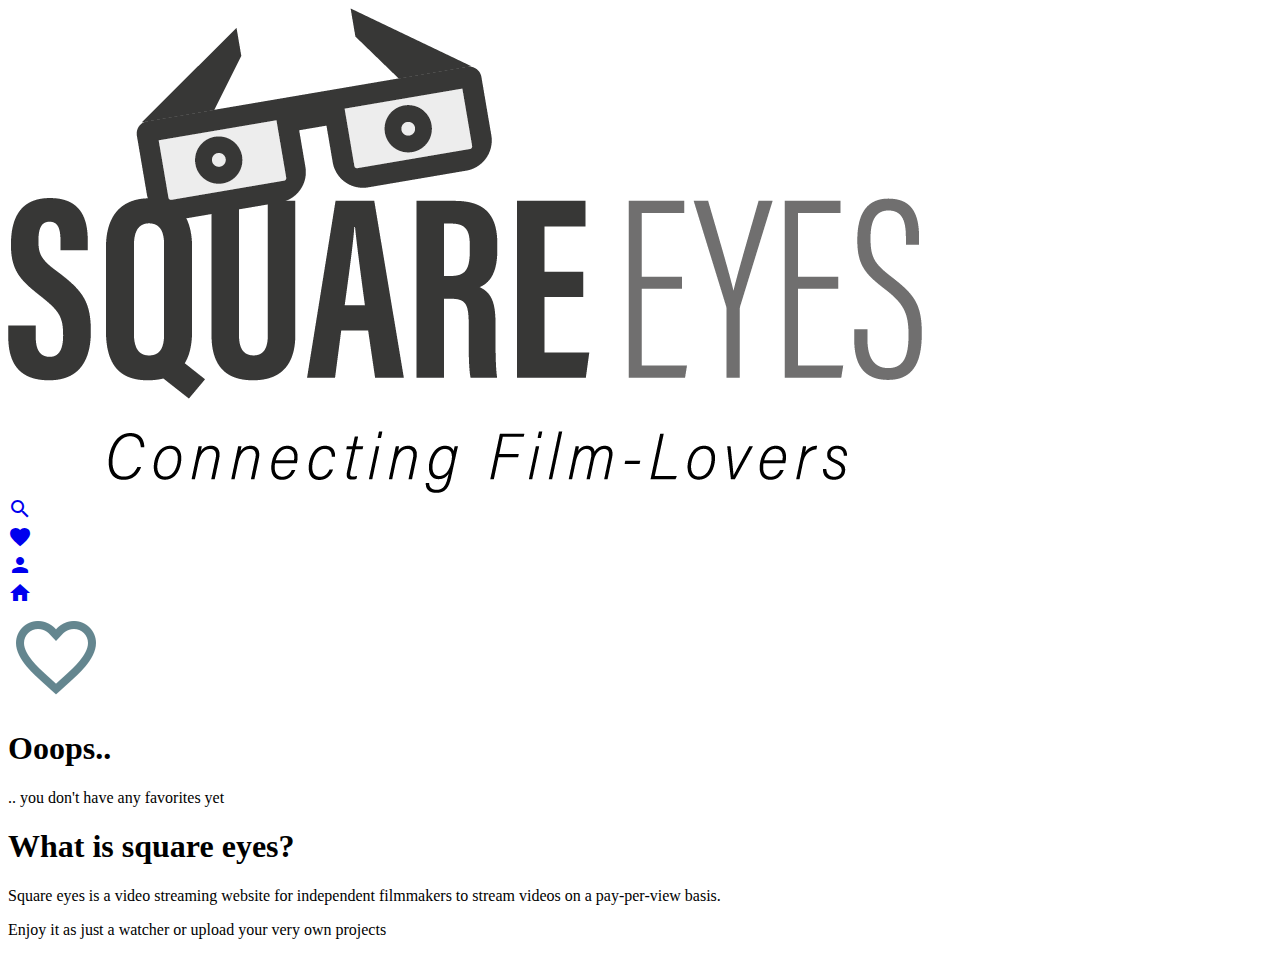
==== favorites.html @ bcf38b91 "Linking pages" ====
<!DOCTYPE html>
<html lang="en">
  <head>
    <meta charset="UTF-8" />
    <meta http-equiv="X-UA-Compatible" content="IE=edge" />
    <meta name="viewport" content="width=device-width, initial-scale=1.0" />
    <link rel="preconnect" href="https://fonts.googleapis.com" />
    <link rel="preconnect" href="https://fonts.gstatic.com" crossorigin />
    <link
      href="https://fonts.googleapis.com/css2?family=Montserrat:wght@600;800&display=swap"
      rel="stylesheet"
    />
    <link
      href="https://fonts.googleapis.com/icon?family=Material+Icons"
      rel="stylesheet"
    />
    <link rel="stylesheet" href="/css/style.css" />
    <title>Square Eyes | Favorites</title>
  </head>
  <body>
    <header class="header__small">
      <a href="index.html"
        ><img
          src="/logo/SquareEyes_Logo.png"
          class="logo logo__small"
          alt="Square eyes logo"
      /></a>
      <nav class="nav__bar">
        <div class="nav__link-container">
          <a href="/search.html" class="nav__link">
            <div>
              <span class="material-icons nav__icon">search</span>
            </div>
          </a>
          <a href="/favorites.html" class="nav__link active">
            <div>
              <span class="material-icons nav__icon">favorite</span>
            </div>
          </a>
          <a href="/profile.html" class="nav__link">
            <div>
              <span class="material-icons nav__icon">person</span>
            </div>
          </a>
          <a href="index.html" class="nav__link">
            <div>
              <span class="material-icons nav__icon">home</span>
            </div>
          </a>
        </div>
      </nav>
    </header>
    <main>
      <section class="favorites__section">
        <img
          src="/sm-icons/icons8-heart-96.png"
          alt="Heart icon - no favorites yet"
        />
        <h1>Ooops..</h1>
        <p>.. you don't have any favorites yet</p>
      </section>
    </main>
    <footer class="favorites__footer">
      <div class="footer__content">
        <h1>What is square eyes?</h1>
        <div class="footer__description">
          <p>
            Square eyes is a video streaming website for independent filmmakers
            to stream videos on a pay-per-view basis.
          </p>
          <p>Enjoy it as just a watcher or upload your very own projects</p>
        </div>
      </div>
    </footer>
  </body>
</html>
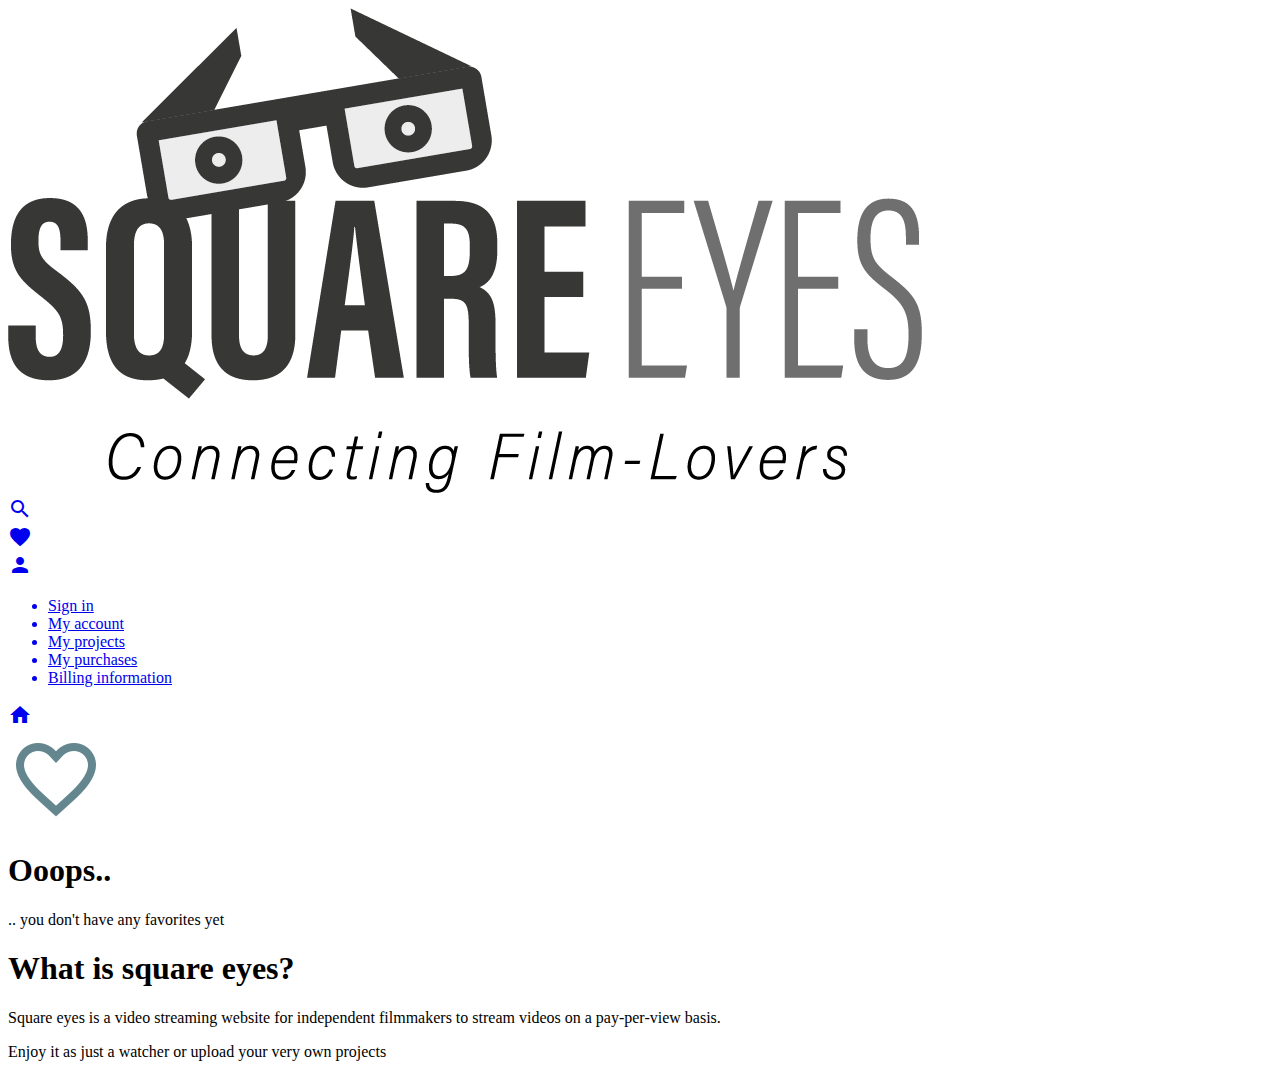
==== commit 7c1b9806: "Adding dropdown to all pages" ====
--- a/favorites.html
+++ b/favorites.html
@@ -37,9 +37,16 @@
               <span class="material-icons nav__icon">favorite</span>
             </div>
           </a>
-          <a href="/profile.html" class="nav__link">
+          <a href="/profile.html" class="nav__link dropdown">
             <div>
               <span class="material-icons nav__icon">person</span>
+              <ul class="list">
+                <li>Sign in</li>
+                <li>My account</li>
+                <li>My projects</li>
+                <li>My purchases</li>
+                <li>Billing information</li>
+              </ul>
             </div>
           </a>
           <a href="index.html" class="nav__link">
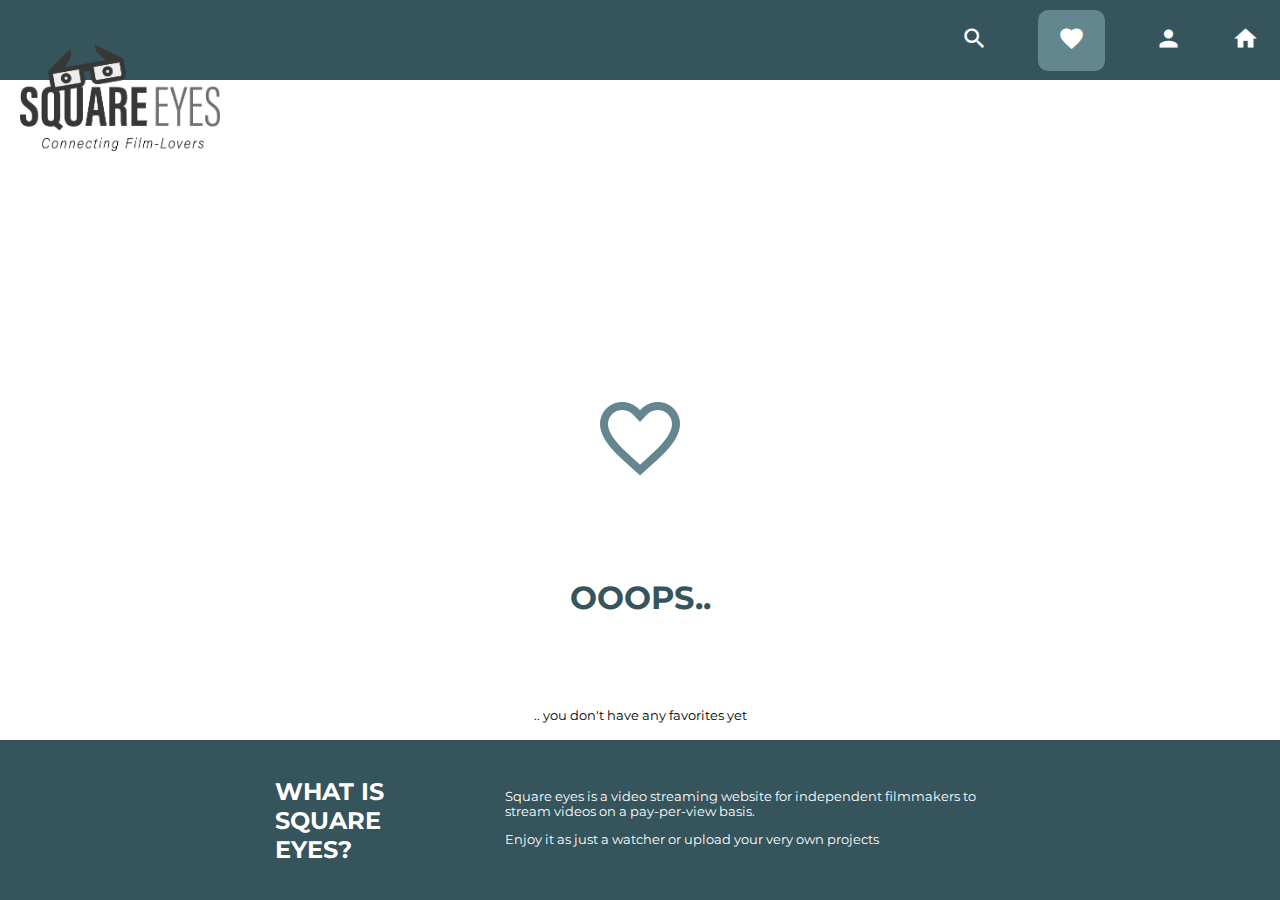
==== commit 62792878: "Header/nav fix" ====
--- a/favorites.html
+++ b/favorites.html
@@ -10,22 +10,35 @@
       href="https://fonts.googleapis.com/css2?family=Montserrat:wght@600;800&display=swap"
       rel="stylesheet"
     />
-    <link
-      href="https://fonts.googleapis.com/icon?family=Material+Icons"
-      rel="stylesheet"
-    />
+    <link href="https://fonts.googleapis.com/icon?family=Material+Icons" rel="stylesheet" />
     <link rel="stylesheet" href="/css/style.css" />
     <title>Square Eyes | Favorites</title>
+    <!-- Hotjar Tracking Code for https://square-eyes-chasju.netlify.app/ -->
+    <script>
+      (function (h, o, t, j, a, r) {
+        h.hj =
+          h.hj ||
+          function () {
+            (h.hj.q = h.hj.q || []).push(arguments);
+          };
+        h._hjSettings = { hjid: 2861883, hjsv: 6 };
+        a = o.getElementsByTagName("head")[0];
+        r = o.createElement("script");
+        r.async = 1;
+        r.src = t + h._hjSettings.hjid + j + h._hjSettings.hjsv;
+        a.appendChild(r);
+      })(window, document, "https://static.hotjar.com/c/hotjar-", ".js?sv=");
+    </script>
   </head>
   <body>
     <header class="header__small">
       <a href="index.html"
-        ><img
-          src="/logo/SquareEyes_Logo.png"
-          class="logo logo__small"
-          alt="Square eyes logo"
+        ><img src="/logo/SquareEyes_Logo.png" class="logo__mobile" alt="Square eyes logo"
       /></a>
       <nav class="nav__bar">
+        <a href="index.html"
+          ><img src="/logo/SquareEyes_Logo.png" class="logo" alt="Square eyes logo"
+        /></a>
         <div class="nav__link-container">
           <a href="/search.html" class="nav__link">
             <div>
@@ -59,10 +72,7 @@
     </header>
     <main>
       <section class="favorites__section">
-        <img
-          src="/sm-icons/icons8-heart-96.png"
-          alt="Heart icon - no favorites yet"
-        />
+        <img src="/sm-icons/icons8-heart-96.png" alt="Heart icon - no favorites yet" />
         <h1>Ooops..</h1>
         <p>.. you don't have any favorites yet</p>
       </section>
@@ -72,8 +82,8 @@
         <h1>What is square eyes?</h1>
         <div class="footer__description">
           <p>
-            Square eyes is a video streaming website for independent filmmakers
-            to stream videos on a pay-per-view basis.
+            Square eyes is a video streaming website for independent filmmakers to stream videos on
+            a pay-per-view basis.
           </p>
           <p>Enjoy it as just a watcher or upload your very own projects</p>
         </div>
--- a/css/style.css
+++ b/css/style.css
@@ -0,0 +1,1339 @@
+/*Skeleton*/
+
+body,
+html {
+  min-height: 100vh;
+  width: 100%;
+  margin: 0 0 100px 0;
+}
+
+main {
+  font-family: "montserrat", Verdana, Geneva, Tahoma, sans-serif;
+  width: 85%;
+  max-width: 500px;
+  margin: auto;
+  margin-bottom: 100px;
+}
+
+a {
+  text-decoration: none;
+}
+
+/*Header*/
+
+header {
+  width: 100%;
+  text-align: center;
+  padding: 70px 0px;
+}
+
+.nav__bar a {
+  color: #fff;
+  margin: auto;
+}
+
+.upload__button,
+.login__desktop,
+.login__container,
+.login__input-container {
+  display: none;
+}
+
+.upload__wide {
+  display: block;
+  background-color: #e39d18;
+  color: #36545c;
+  letter-spacing: 2px;
+  text-align: center;
+  width: 50%;
+  margin: 0 auto 70px auto;
+  padding: 12px 30px;
+  border-radius: 10px;
+  text-transform: uppercase;
+  font-family: "montserrat", Verdana, Geneva, Tahoma, sans-serif;
+  position: relative;
+  z-index: 1;
+}
+
+.nav__bar {
+  background-color: #36545c;
+  position: fixed;
+  bottom: 0;
+  width: 100%;
+  height: 80px;
+  border-radius: 10px 10px 0 0;
+  display: flex;
+  justify-content: space-around;
+  z-index: 1;
+}
+
+.nav__link-container {
+  display: flex;
+  width: 100%;
+  justify-content: space-around;
+}
+
+.nav__icon {
+  font-size: 2em;
+}
+
+.dropdown {
+  position: relative;
+}
+
+.list {
+  position: absolute;
+  height: 300px;
+  width: 200px;
+  background: #36545c;
+  right: -3px;
+  top: 50px;
+  border-radius: 10px;
+  font-family: "montserrat", Verdana, Geneva, Tahoma, sans-serif;
+  text-align: right;
+  padding-right: 20px;
+  padding-top: 30px;
+  line-height: 3em;
+  list-style-type: none;
+  display: none;
+}
+
+.active {
+  background-color: #64868f;
+  padding: 15px 20px;
+  border-radius: 10px;
+}
+
+.logo {
+  display: none;
+}
+
+.logo__mobile {
+  width: 250px;
+}
+
+.header__small {
+  padding: 50px 0 80px 0;
+}
+
+.profile__main {
+  width: 90%;
+}
+
+/*/Header*/
+
+/*Headlines*/
+
+h1,
+h2 {
+  text-transform: uppercase;
+  color: #36545c;
+}
+
+h2 {
+  font-weight: 600;
+}
+
+.profile__main h1 {
+  font-size: 1.5em;
+  margin-left: 25px;
+}
+
+/*/headlines*/
+
+/*Featured*/
+
+.featured__container {
+  max-width: 500px;
+  display: flex;
+  flex-wrap: wrap;
+  justify-content: space-between;
+}
+
+.featured__section:nth-child(3) {
+  display: none;
+}
+
+.featured {
+  margin-right: 10px;
+  margin-bottom: 20px;
+  position: relative;
+}
+
+.featured__section {
+  width: 45%;
+}
+
+.featured__img {
+  width: 100%;
+  border-radius: 10px;
+  filter: drop-shadow(3px 3px 10px #36545c);
+}
+
+.profile__img {
+  object-fit: cover;
+  width: 30px;
+  height: 30px;
+  border-radius: 50%;
+}
+
+.overlay {
+  background-color: rgb(0, 0, 0, 0.4);
+  height: 50px;
+  width: 100%;
+  border-radius: 10px;
+  position: absolute;
+  bottom: 5px;
+}
+
+.overlay p {
+  font-size: 0.7em;
+  color: #fff;
+  padding-left: 10px;
+}
+
+/*/featured*/
+
+/*profile.html*/
+
+.profile__main .featured {
+  width: 90%;
+  margin: auto;
+  position: relative;
+}
+
+.profile__main .overlay {
+  position: absolute;
+  top: auto;
+  bottom: 2;
+}
+
+.profile__main .featured__img,
+.profile__main .overlay {
+  width: 100%;
+}
+
+.stats {
+  text-decoration: underline;
+  font-size: 0.7em;
+  width: 90%;
+  margin: auto;
+  display: flex;
+  gap: 15px;
+  justify-content: flex-end;
+}
+
+.profilehtml__img {
+  width: 80px;
+  height: 80px;
+  margin-left: 40px;
+  margin-top: 30px;
+}
+
+.profilehtml__info {
+  margin-top: 30px;
+  text-align: center;
+}
+
+.profilehtml__content {
+  line-height: 8px;
+  display: flex;
+  flex-wrap: wrap;
+  gap: 30px;
+  align-items: center;
+}
+
+.name {
+  color: #e39d18;
+  text-transform: uppercase;
+}
+
+.age {
+  font-size: 0.8em;
+  color: #424242;
+}
+
+.logout {
+  font-size: 1em;
+  text-transform: uppercase;
+}
+
+.profilehtml__logout {
+  text-align: center;
+}
+
+.profilehtml__bio {
+  font-size: 0.8em;
+  width: 270px;
+  line-height: 1.5em;
+  margin: 20px auto 110px auto;
+}
+
+/*signin__.html*/
+
+.signin__main h1 {
+  width: 170px;
+  margin: auto;
+  font-size: 1.5em;
+  line-height: 1.7;
+  text-align: center;
+  margin-bottom: 35px;
+}
+
+.signin__watcher {
+  display: block;
+}
+.login__sm-container {
+  background-color: #e39d18;
+  color: #fff;
+  border-radius: 10px;
+  display: flex;
+  align-items: center;
+  flex-direction: column;
+  height: 100px;
+  width: 85%;
+  margin: auto;
+}
+
+.login__creator-green {
+  background-color: #36545c;
+}
+
+.headline__yellow {
+  color: #e39d18;
+}
+
+.sm__icon-container {
+  display: flex;
+  gap: 5px;
+}
+
+.sm__icon {
+  width: 40px;
+}
+
+.or {
+  width: 50px;
+  text-transform: uppercase;
+  text-align: center;
+  margin: 30px auto;
+}
+
+.signin__mobile {
+  margin: auto;
+  width: 80%;
+  max-width: 550px;
+  text-align: center;
+}
+
+input[type="text"] {
+  border: none;
+  border-bottom: 1px solid #424242;
+  text-transform: uppercase;
+  line-height: 2em;
+  margin: 30px 0;
+  width: 250px;
+}
+
+.loginhtml__button-container {
+  width: 80%;
+  text-align: center;
+  margin: 20px auto;
+}
+
+.login__watch-button {
+  text-transform: uppercase;
+  padding: 10px 45px;
+  border-radius: 10px;
+}
+
+/*/signin__.html*/
+
+/*/profile.html*/
+
+/*overlay.html*/
+
+.overlayhtml__section {
+  margin: auto;
+  width: 90%;
+  height: 1px;
+}
+
+.overlayhtml {
+  position: fixed;
+  top: 0;
+  left: 0;
+  height: 100%;
+  width: 100%;
+  background: rgba(0, 0, 0, 0.3);
+  display: none;
+}
+
+#overlayhtml__buy {
+  background-color: #fff;
+  width: 100%;
+  height: 600px;
+  position: relative;
+  top: -600px;
+  margin: auto;
+  text-align: center;
+  border-radius: 10px;
+  z-index: 10;
+  display: none;
+}
+
+#overlayhtml__buy:target,
+#overlayhtml__buy:target + .overlayhtml {
+  display: block;
+  opacity: 2;
+}
+
+.close {
+  display: block;
+  position: absolute;
+  top: 5px;
+  right: 15px;
+}
+
+.overlayhtml__flex h1 {
+  padding-top: 20px;
+}
+
+.overlayhtml__img {
+  width: 80px;
+  border-radius: 10px;
+}
+
+.overlayhtml__p {
+  font-size: 0.7em;
+}
+
+.overlayhtml__vipps {
+  line-height: 0.3em;
+  text-transform: uppercase;
+  font-size: 0.7em;
+  padding: 12px 0;
+}
+
+.vipps {
+  width: 120px;
+  border-radius: 10px;
+}
+
+.overlayhtml__input {
+  max-width: 300px;
+  margin: auto;
+}
+
+.overlayhtml__input input {
+  line-height: unset;
+  margin: 12px;
+  width: 200px;
+  padding-top: 5px;
+}
+
+.overlayhtml__button {
+  margin-top: 20px;
+}
+
+.overlayhtml__button a {
+  background-color: #36545c;
+  color: #e39d18;
+  padding: 10px 25px;
+  border-radius: 10px;
+  font-size: 1em;
+  text-transform: uppercase;
+  text-align: center;
+  width: 150px;
+}
+
+/*/overlay.html*/
+
+/*Favorites.html*/
+
+.favorites__section {
+  margin: 20px auto;
+  text-align: center;
+  line-height: 6em;
+}
+
+.favorites__section p {
+  font-size: 0.8em;
+}
+
+/*/Favorites.html*/
+
+/*login.html*/
+
+.nav__bar-login {
+  display: none;
+}
+
+.main__login {
+  text-align: center;
+}
+
+.main__login h1 {
+  margin-bottom: 60px;
+}
+
+.login__watch a,
+.login__creator a {
+  text-transform: uppercase;
+  border-radius: 10px;
+  padding: 10px 25px;
+  font-size: 1.3em;
+}
+
+.login__creator a {
+  padding: 10px 45px;
+}
+
+.login__watch p,
+.login__creator p {
+  margin: 30px 0;
+  font-size: 0.9em;
+}
+
+.login__watch-button {
+  background-color: #36545c;
+  color: #e39d18;
+}
+
+.login__creator-button {
+  background-color: #e39d18;
+  color: #36545c;
+}
+
+/*/login.html*/
+
+/*filmpage.html*/
+
+.filmpage__img {
+  width: 100%;
+  height: 300px;
+  max-width: 450px;
+}
+
+.filmpage__profile-img {
+  width: 100px;
+  height: 100px;
+  margin-top: 20px;
+}
+
+.projects__flex {
+  display: flex;
+  flex-wrap: wrap;
+  justify-content: space-between;
+  max-width: 400px;
+  margin: auto;
+}
+
+.filmpage__projects {
+  max-width: 400px;
+  margin: auto auto 170px auto;
+}
+
+.filmpage__project-img {
+  height: 150px;
+}
+
+.filmpage__overlay {
+  width: 100%;
+  max-width: 450px;
+}
+
+.filmpage__profile {
+  margin: 20px auto;
+  text-align: center;
+  max-width: 400px;
+}
+
+.filmpage__profile .bio {
+  text-align: left;
+  font-size: 0.8em;
+  width: 80%;
+  margin: auto;
+  padding: 20px 0;
+}
+
+.projects__img {
+  position: relative;
+  width: 180px;
+}
+
+/*/filmpage.html*/
+
+/*search.html*/
+
+.search__container {
+  width: 80%;
+  max-width: 500px;
+  margin: auto;
+}
+
+#search {
+  width: 100%;
+  border: 1px solid #fff;
+  border-radius: 10px;
+  filter: drop-shadow(3px 3px 10px #7e7e7e);
+  padding: 6px 0;
+  text-align: center;
+  background-image: url(/sm-icons/icons8-search-60.png);
+  background-repeat: no-repeat;
+  background-size: 30px;
+  background-position: 95%;
+}
+
+.search__categories {
+  display: block;
+  max-width: 900px;
+}
+
+.categories__section-container {
+  display: flex;
+  justify-content: space-between;
+  flex-wrap: wrap;
+  gap: 5px;
+}
+
+.categories__section {
+  width: 150px;
+}
+
+.categories__img {
+  object-fit: cover;
+  width: 150px;
+  height: 200px;
+  border-radius: 10px;
+  filter: drop-shadow(3px 3px 10px #36545c);
+}
+
+.categories__name {
+  color: #424242;
+}
+
+/*/search.html*/
+
+/*cta*/
+
+.featured__cta {
+  display: flex;
+  align-items: center;
+}
+
+.cta__content {
+  display: flex;
+  flex-direction: column;
+}
+
+.cta__name-info {
+  display: none;
+}
+
+.cta__buy,
+.cta__ppv {
+  color: #36545c;
+  border: 1px solid #000;
+  border-radius: 15px;
+  padding: 5px 15px;
+  margin-left: 5px;
+  margin-top: 5px;
+  font-size: 0.7em;
+  display: flex;
+  flex-direction: column;
+}
+
+.cta__buy {
+  width: 80px;
+}
+
+.cta__buy:hover {
+  background-color: orange;
+}
+
+.cta__ppv:hover {
+  background-color: #36545c;
+  color: white;
+}
+
+.filmpage__cta {
+  flex-direction: row;
+}
+
+/*/cta*/
+
+/*categories*/
+
+.categories__container {
+  display: none;
+}
+
+/*/categories*/
+
+/*creators*/
+
+.creators__content {
+  display: flex;
+  justify-content: space-between;
+  flex-wrap: wrap;
+  gap: 5px;
+}
+
+.profile__big {
+  width: 70px;
+  height: 70px;
+}
+
+/*/creators*/
+
+/*footer*/
+
+.footer__content {
+  display: none;
+}
+
+/*Media Queries*/
+
+@media (max-width: 410px) {
+  .featured__container {
+    display: block;
+  }
+
+  .featured__section {
+    width: 250px;
+    margin: auto;
+    padding-bottom: 20px;
+  }
+
+  /*images*/
+
+  .featured__img {
+    width: 250px;
+  }
+
+  .filmpage__img {
+    width: 100%;
+    height: 250px;
+  }
+
+  .overlay {
+    width: 250px;
+    top: 200px;
+  }
+
+  .filmpage__overlay {
+    width: 100%;
+  }
+
+  .overlay p {
+    font-size: 0.8em;
+  }
+
+  .filmpage__project-img {
+    height: 150px;
+  }
+
+  .filmpage__project-overlay {
+    top: unset;
+  }
+
+  /*/images*/
+
+  /*overlay.html*/
+
+  #overlayhtml__buy {
+    top: -1130px;
+  }
+
+  /*overlay.html*/
+}
+
+@media (min-width: 670px) {
+  main {
+    max-width: 90%;
+  }
+  .featured__container {
+    max-width: 90%;
+    margin: auto;
+    padding-bottom: 100px;
+  }
+
+  .featured__section {
+    width: 170px;
+    padding-bottom: 20px;
+  }
+
+  .featured__section:nth-child(3) {
+    display: block;
+  }
+
+  .creators__content {
+    max-width: 90%;
+    margin: auto;
+  }
+
+  .profile__big {
+    width: 100px;
+    height: 100px;
+  }
+
+  /*login.html*/
+
+  .login__mobile,
+  .main__login h1 {
+    display: none;
+  }
+
+  .login__sm-container {
+    background-color: #36545c;
+    color: #fff;
+    font-size: 0.9em;
+    width: 350px;
+    height: 90px;
+    border-radius: 10px;
+    margin: auto auto 50px auto;
+    display: flex;
+    align-items: center;
+    flex-direction: column;
+  }
+
+  .sm__icon-container {
+    width: 80px;
+    display: flex;
+    justify-content: space-between;
+  }
+
+  .sm__icon {
+    width: 35px;
+  }
+
+  .login__choice-container {
+    display: flex;
+    justify-content: center;
+    gap: 20px;
+    margin: auto;
+  }
+
+  input[type="checkbox"]:checked + label {
+    background-color: #e39d18;
+    border: 1px solid #e39d18;
+  }
+
+  .creator__checkbox,
+  .watcher__checkbox {
+    border: 1px solid #000;
+    border-radius: 20px;
+    padding: 5px 25px;
+    width: 100px;
+    margin: auto;
+    text-transform: uppercase;
+  }
+
+  #checkbox__creator,
+  #checkbox__watcher {
+    display: none;
+  }
+
+  .login__desktop,
+  .login__container {
+    display: block;
+  }
+
+  .login__input-container {
+    display: flex;
+    padding-top: 100px;
+    line-height: 3em;
+    max-width: 700px;
+    margin: auto;
+  }
+
+  input[type="text"] {
+    border: none;
+    border-bottom: 1px solid #424242;
+    text-transform: uppercase;
+    line-height: 2em;
+    margin: 30px 0;
+    width: 270px;
+  }
+
+  .agree__container {
+    text-align: left;
+    margin-left: 25px;
+  }
+
+  .agree__label {
+    font-size: 0.9em;
+  }
+
+  .login__upload-button {
+    display: block;
+    background-color: #e39d18;
+    color: #36545c;
+    border-radius: 10px;
+    text-transform: uppercase;
+    text-align: center;
+    width: 150px;
+  }
+
+  /*filmpage.html*/
+
+  .featured__filmpage-container {
+    display: flex;
+    flex-wrap: wrap;
+    justify-content: center;
+    margin-bottom: 60px;
+  }
+
+  .featured__filmpage-wrapper {
+    width: 600px;
+  }
+
+  .featured__filmpage {
+    max-width: 600px;
+    width: 90%;
+    margin: auto;
+  }
+
+  .filmpage__img {
+    max-width: 670px;
+    height: 350px;
+    margin: auto;
+  }
+
+  .filmpage__cta {
+    max-width: 600px;
+    width: 90%;
+    margin: auto;
+  }
+
+  .filmpage__overlay {
+    max-width: 900px;
+    width: 100%;
+  }
+
+  .filmpage__overlay p {
+    margin-left: 20px;
+  }
+
+  .filmpage__projects {
+    max-width: 700px;
+    width: 100%;
+  }
+
+  .projects__flex {
+    max-width: 640px;
+  }
+
+  .projects__img {
+    width: 250px;
+  }
+  .filmpage__project-img {
+    height: 250px;
+  }
+
+  /*/filmpage.html*/
+
+  /*overlay.html*/
+
+  #overlayhtml__buy {
+    height: 600px;
+  }
+
+  .overlayhtml__input input {
+    line-height: unset;
+    margin: 15px auto;
+  }
+
+  /*overlay.html*/
+}
+
+@media (min-width: 880px) {
+  /* HIDE */
+
+  .logo__mobile {
+    display: none;
+  }
+
+  /*/ HIDE */
+
+  body,
+  html {
+    margin: 0;
+  }
+
+  main {
+    max-width: 1000px;
+    margin-top: 180px;
+  }
+
+  header {
+    position: relative;
+    height: 80px;
+    padding: 0;
+  }
+
+  .logo {
+    display: block;
+    width: 200px;
+    margin-left: 20px;
+    padding-top: 45px;
+    z-index: 2;
+  }
+
+  .login__header {
+    width: 100%;
+    height: 80px;
+    position: fixed;
+    top: 0;
+    background-color: #36545c;
+    border-radius: 0 0 10px 10px;
+  }
+
+  .nav__bar {
+    top: 0;
+    border-radius: 0;
+    justify-content: space-between;
+  }
+
+  .nav__bar a {
+    margin: unset;
+  }
+
+  .nav__link-container {
+    width: 300px;
+    display: flex;
+    justify-content: center;
+    gap: 50px;
+    align-items: center;
+    margin-right: 20px;
+  }
+
+  .nav__icon {
+    font-size: 1.7em;
+  }
+
+  .dropdown:hover .list {
+    display: block;
+  }
+
+  .upload__button {
+    display: inline-block;
+    background-color: #e39d18;
+    color: #36545c;
+    padding: 12px 30px;
+    margin: auto;
+    border-radius: 10px;
+    text-transform: uppercase;
+    font-family: "montserrat", Verdana, Geneva, Tahoma, sans-serif;
+    position: fixed;
+    top: 70px;
+    right: 300px;
+    z-index: 1;
+  }
+
+  .login__input .upload__button {
+    padding: 1px 35px;
+  }
+
+  .agree__container {
+    text-align: left;
+    margin-left: 36px;
+  }
+
+  .agree__label {
+    font-size: 0.9em;
+  }
+
+  .login__upload-button {
+    position: unset;
+  }
+
+  .upload__wide {
+    margin-bottom: 100px;
+    position: relative;
+    max-width: 700px;
+    right: unset;
+    top: unset;
+    display: block;
+  }
+
+  .profile__main {
+    max-width: 900px;
+    margin-top: 80px;
+  }
+
+  .profilehtml__flex-container {
+    display: flex;
+    justify-content: space-between;
+  }
+
+  .profile__main .featured {
+    width: 400px;
+    margin: 0;
+  }
+
+  .stats {
+    margin: 0;
+    width: 380px;
+  }
+
+  .profilehtml__info .name,
+  .profilehtml__info .age {
+    left: 0;
+    top: 0;
+    width: 170px;
+  }
+
+  .profilehtml__content {
+    width: 350px;
+    top: 0;
+  }
+
+  .profilehtml__img {
+    margin-left: 20px;
+  }
+
+  .profilehtml__bio {
+    margin: 30px auto;
+  }
+
+  .featured__container {
+    max-width: 350px;
+    margin: 0;
+  }
+
+  .featured__section:nth-child(1) {
+    width: 350px;
+  }
+
+  .featured__img {
+    height: 250px;
+  }
+
+  .featured__section:nth-child(2),
+  .featured__section:nth-child(3) {
+    display: none;
+  }
+
+  .profile__small {
+    width: 80px;
+    height: 80px;
+  }
+
+  .featured__cta {
+    position: relative;
+    padding-top: 30px;
+  }
+
+  .cta__name-info {
+    display: block;
+  }
+
+  .cta__content {
+    flex-direction: inherit;
+    position: relative;
+    top: -60px;
+  }
+
+  .name,
+  .age {
+    position: relative;
+    width: 110px;
+    left: 90px;
+    top: -85px;
+  }
+
+  .profilehtml__logout {
+    padding-top: 50px;
+  }
+
+  .logout {
+    position: unset;
+  }
+
+  .description {
+    font-size: 0.7em;
+    line-height: 17px;
+    width: 260px;
+    color: #424242;
+    position: relative;
+    left: 90px;
+    top: -80px;
+  }
+
+  .main__desktop-container {
+    display: flex;
+    justify-content: space-between;
+  }
+
+  .categories__container {
+    display: block;
+    width: 350px;
+    position: relative;
+    top: -70px;
+  }
+
+  .categories__section {
+    width: 160px;
+  }
+
+  .categories__section-container {
+    display: flex;
+    justify-content: space-between;
+    flex-wrap: wrap;
+  }
+
+  .categories__img {
+    object-fit: cover;
+    width: 160px;
+    height: 200px;
+    border-radius: 10px;
+    filter: drop-shadow(3px 3px 10px #36545c);
+  }
+
+  .categories__name {
+    font-size: 0.9em;
+    color: #424242;
+  }
+
+  /*filmpage.html*/
+
+  .featured__filmpage {
+    width: 550px;
+    height: 350px;
+    margin: 0;
+  }
+
+  .filmpage__img {
+    height: 350px;
+  }
+
+  .filmpage__cta {
+    top: unset;
+    margin: 0;
+    margin-top: 10px;
+  }
+
+  .filmpage__overlay {
+    bottom: 0;
+  }
+
+  .filmpage__name,
+  .filmpage__age {
+    top: unset;
+    left: unset;
+    margin: auto;
+    line-height: 2em;
+  }
+
+  .filmpage__name {
+    font-size: 1.2em;
+  }
+
+  .projects__img {
+    width: 290px;
+  }
+
+  .filmpage__project-img {
+    height: 250px;
+  }
+
+  /*/filmpage.html*/
+
+  footer {
+    width: 100%;
+    background-color: #36545c;
+    height: 160px;
+    margin-top: 100px;
+    position: absolute;
+    display: flex;
+  }
+
+  .favorites__footer {
+    bottom: 0;
+  }
+
+  .profilehtml__footer {
+    position: absolute;
+    bottom: 0;
+  }
+
+  .footer__content {
+    margin-top: 10px;
+  }
+
+  .footer__content,
+  .footer__content h1 {
+    display: flex;
+    width: 800px;
+    color: #fff;
+    justify-content: space-around;
+    font-family: "montserrat", Verdana, Geneva, Tahoma, sans-serif;
+    margin: auto;
+  }
+
+  .footer__content h1 {
+    width: 160px;
+    margin: auto 0;
+    font-size: 1.5em;
+  }
+
+  .footer__description {
+    font-size: 0.8em;
+    width: 500px;
+  }
+
+  /*overlay.html*/
+
+  #overlayhtml__buy {
+    top: -1000px;
+  }
+
+  /*/overlay.html*/
+}
+
+@media (min-width: 1000px) {
+  .featured__section:nth-child(1) {
+    width: 450px;
+  }
+
+  .featured__container {
+    max-width: 800px;
+  }
+
+  .featured__img {
+    height: 300px;
+  }
+
+  .filmpage__img {
+    height: 350px;
+  }
+
+  .categories__container {
+    width: 380px;
+  }
+
+  .categories__section {
+    margin-bottom: 30px;
+  }
+
+  .description {
+    top: -153px;
+    left: 210px;
+    width: 240px;
+  }
+
+  .creators h2 {
+    margin-bottom: 60px;
+  }
+
+  .profile__big {
+    width: 140px;
+    height: 140px;
+  }
+
+  .filmpage__project-img {
+    height: 250px;
+  }
+}
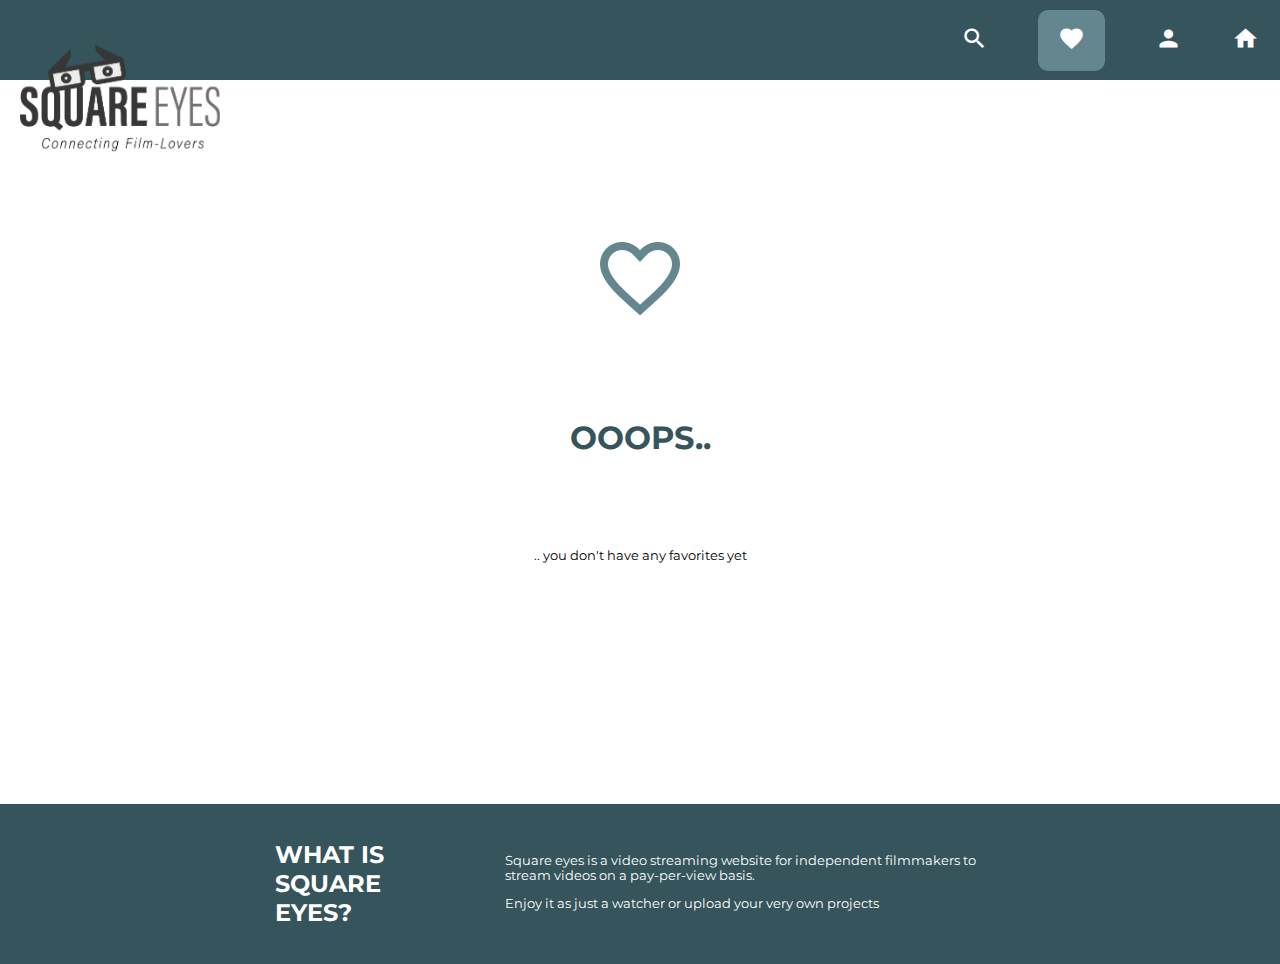
==== commit a8b77652: "More cleaning" ====
--- a/favorites.html
+++ b/favorites.html
@@ -70,7 +70,7 @@
         </div>
       </nav>
     </header>
-    <main>
+    <main class="main__favorites">
       <section class="favorites__section">
         <img src="/sm-icons/icons8-heart-96.png" alt="Heart icon - no favorites yet" />
         <h1>Ooops..</h1>
--- a/css/style.css
+++ b/css/style.css
@@ -4,13 +4,15 @@
 html {
   min-height: 100vh;
   width: 100%;
-  margin: 0 0 100px 0;
+  margin: 0;
+  padding: 0;
+  box-sizing: border-box;
 }
 
 main {
   font-family: "montserrat", Verdana, Geneva, Tahoma, sans-serif;
   width: 85%;
-  max-width: 500px;
+  max-width: 400px;
   margin: auto;
   margin-bottom: 100px;
 }
@@ -112,10 +114,6 @@
   width: 250px;
 }
 
-.header__small {
-  padding: 50px 0 80px 0;
-}
-
 .profile__main {
   width: 90%;
 }
@@ -155,9 +153,8 @@
 }
 
 .featured {
-  margin-right: 10px;
-  margin-bottom: 20px;
   position: relative;
+  margin-bottom: 10px;
 }
 
 .featured__section {
@@ -165,9 +162,18 @@
 }
 
 .featured__img {
+  background-image: url(/images/resized/hollywood.jpg);
   width: 100%;
+  height: 160px;
+  background-size: 100%;
+  background-position: center;
+  background-repeat: no-repeat;
   border-radius: 10px;
-  filter: drop-shadow(3px 3px 10px #36545c);
+}
+
+.featured__img-profile,
+.featured__img-filmpage {
+  height: 250px;
 }
 
 .profile__img {
@@ -183,7 +189,7 @@
   width: 100%;
   border-radius: 10px;
   position: absolute;
-  bottom: 5px;
+  bottom: 0;
 }
 
 .overlay p {
@@ -204,11 +210,8 @@
 
 .profile__main .overlay {
   position: absolute;
-  top: auto;
-  bottom: 2;
-}
-
-.profile__main .featured__img,
+}
+
 .profile__main .overlay {
   width: 100%;
 }
@@ -226,7 +229,6 @@
 .profilehtml__img {
   width: 80px;
   height: 80px;
-  margin-left: 40px;
   margin-top: 30px;
 }
 
@@ -241,6 +243,8 @@
   flex-wrap: wrap;
   gap: 30px;
   align-items: center;
+  justify-content: center;
+}argin-left: unset;
 }
 
 .name {
@@ -509,12 +513,6 @@
 
 /*filmpage.html*/
 
-.filmpage__img {
-  width: 100%;
-  height: 300px;
-  max-width: 450px;
-}
-
 .filmpage__profile-img {
   width: 100px;
   height: 100px;
@@ -532,10 +530,6 @@
 .filmpage__projects {
   max-width: 400px;
   margin: auto auto 170px auto;
-}
-
-.filmpage__project-img {
-  height: 150px;
 }
 
 .filmpage__overlay {
@@ -680,6 +674,18 @@
   gap: 5px;
 }
 
+.creators__content a {
+  display: flex;
+  justify-content: center;
+  align-items: center;
+  flex-direction: column;
+}
+
+.creators__content p {
+  width: 120px;
+  text-align: center;
+}
+
 .profile__big {
   width: 70px;
   height: 70px;
@@ -696,6 +702,17 @@
 /*Media Queries*/
 
 @media (max-width: 410px) {
+  main {
+    max-width: 270px;
+  }
+
+  main h1 {
+    text-align: center;
+  }
+  header {
+    margin-bottom: unset;
+  }
+
   .featured__container {
     display: block;
   }
@@ -703,23 +720,17 @@
   .featured__section {
     width: 250px;
     margin: auto;
-    padding-bottom: 20px;
+    padding-bottom: 30px;
+  }
+
+  .creators__content a {
+    font-size: 14px;
   }
 
   /*images*/
-
-  .featured__img {
-    width: 250px;
-  }
-
-  .filmpage__img {
-    width: 100%;
-    height: 250px;
-  }
 
   .overlay {
     width: 250px;
-    top: 200px;
   }
 
   .filmpage__overlay {
@@ -730,33 +741,32 @@
     font-size: 0.8em;
   }
 
-  .filmpage__project-img {
-    height: 150px;
-  }
-
-  .filmpage__project-overlay {
-    top: unset;
+  .featured__img-profile {
+    height: 200px;
   }
 
   /*/images*/
-
-  /*overlay.html*/
-
-  #overlayhtml__buy {
-    top: -1130px;
-  }
-
-  /*overlay.html*/
 }
 
 @media (min-width: 670px) {
   main {
-    max-width: 90%;
-  }
+    max-width: 600px;
+  }
+
   .featured__container {
     max-width: 90%;
     margin: auto;
     padding-bottom: 100px;
+  }
+
+  .featured__img-profile,
+  .featured__img-filmpage {
+    height: 350px;
+  }
+
+  .profilehtml__flex-item {
+    width: 100%;
+    margin: auto;
   }
 
   .featured__section {
@@ -891,14 +901,8 @@
 
   .featured__filmpage {
     max-width: 600px;
-    width: 90%;
     margin: auto;
-  }
-
-  .filmpage__img {
-    max-width: 670px;
-    height: 350px;
-    margin: auto;
+    margin-bottom: 10px;
   }
 
   .filmpage__cta {
@@ -928,9 +932,6 @@
   .projects__img {
     width: 250px;
   }
-  .filmpage__project-img {
-    height: 250px;
-  }
 
   /*/filmpage.html*/
 
@@ -964,13 +965,17 @@
 
   main {
     max-width: 1000px;
-    margin-top: 180px;
+  }
+
+  .main__filmpage h1 {
+    text-align: center;
   }
 
   header {
     position: relative;
     height: 80px;
     padding: 0;
+    margin-bottom: 150px;
   }
 
   .logo {
@@ -978,7 +983,8 @@
     width: 200px;
     margin-left: 20px;
     padding-top: 45px;
-    z-index: 2;
+    position: relative;
+    z-index: 1;
   }
 
   .login__header {
@@ -1101,14 +1107,11 @@
   .featured__container {
     max-width: 350px;
     margin: 0;
+    padding-bottom: unset;
   }
 
   .featured__section:nth-child(1) {
     width: 350px;
-  }
-
-  .featured__img {
-    height: 250px;
   }
 
   .featured__section:nth-child(2),
@@ -1202,16 +1205,11 @@
   .featured__filmpage {
     width: 550px;
     height: 350px;
-    margin: 0;
-  }
-
-  .filmpage__img {
-    height: 350px;
+    margin: auto;
   }
 
   .filmpage__cta {
     top: unset;
-    margin: 0;
     margin-top: 10px;
   }
 
@@ -1235,8 +1233,12 @@
     width: 290px;
   }
 
-  .filmpage__project-img {
-    height: 250px;
+  .featured__img {
+    height: 240px;
+  }
+
+  .featured__img-filmpage {
+    height: 350px;
   }
 
   /*/filmpage.html*/
@@ -1251,12 +1253,10 @@
   }
 
   .favorites__footer {
-    bottom: 0;
   }
 
   .profilehtml__footer {
     position: absolute;
-    bottom: 0;
   }
 
   .footer__content {
@@ -1298,16 +1298,16 @@
     width: 450px;
   }
 
+  .featured__img {
+    height: 300px;
+  }
+
+  .featured__img-filmpage {
+    height: 350px;
+  }
+
   .featured__container {
     max-width: 800px;
-  }
-
-  .featured__img {
-    height: 300px;
-  }
-
-  .filmpage__img {
-    height: 350px;
   }
 
   .categories__container {
@@ -1333,7 +1333,17 @@
     height: 140px;
   }
 
-  .filmpage__project-img {
-    height: 250px;
-  }
-}
+  .projects__img .featured__img {
+    height: 280px;
+  }
+}
+
+@media (min-width: 1177px) {
+  main h1 {
+    text-align: left;
+  }
+
+  .main__favorites h1 {
+    text-align: center;
+  }
+}
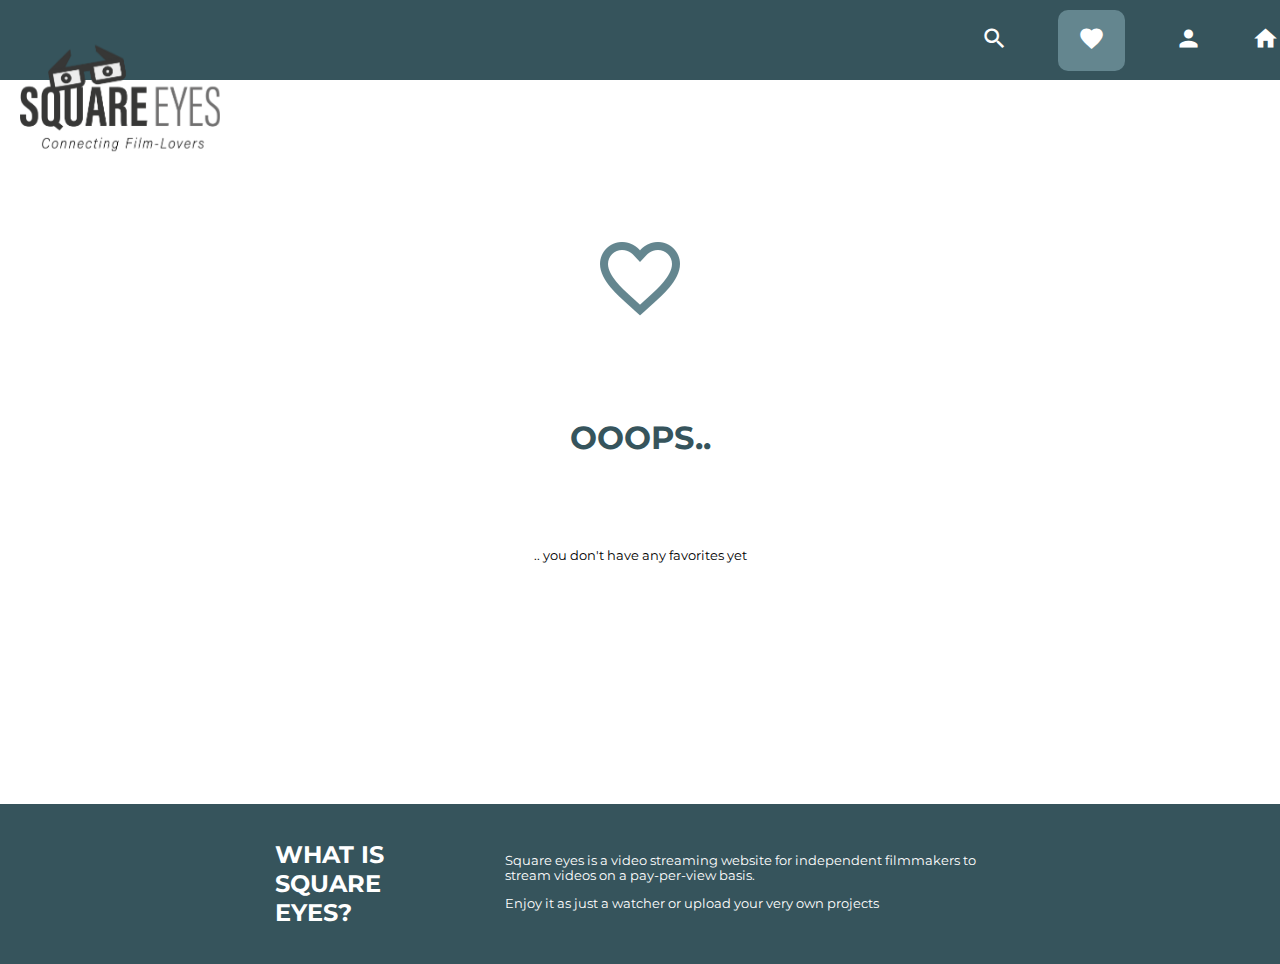
==== commit 0a039b0e: "Form update" ====
--- a/favorites.html
+++ b/favorites.html
@@ -50,18 +50,17 @@
               <span class="material-icons nav__icon">favorite</span>
             </div>
           </a>
-          <a href="/profile.html" class="nav__link dropdown">
-            <div>
-              <span class="material-icons nav__icon">person</span>
-              <ul class="list">
-                <li>Sign in</li>
-                <li>My account</li>
-                <li>My projects</li>
-                <li>My purchases</li>
-                <li>Billing information</li>
-              </ul>
-            </div>
-          </a>
+          <div>
+            <label for="searchpage"><span class="material-icons nav__icon">person</span></label>
+            <input type="checkbox" name="searchpage" id="searchpage" class="list__toggle" />
+            <ul class="list">
+              <li><a href="/login.html">Sign in</a></li>
+              <li><a href="/profile.html">My account</a></li>
+              <li><a href="/profile.html">My projects</a></li>
+              <li><a href="/profile.html">My purchases</a></li>
+              <li><a href="/profile.html">Billing information</a></li>
+            </ul>
+          </div>
           <a href="index.html" class="nav__link">
             <div>
               <span class="material-icons nav__icon">home</span>
--- a/css/style.css
+++ b/css/style.css
@@ -15,6 +15,7 @@
   max-width: 400px;
   margin: auto;
   margin-bottom: 100px;
+  position: relative;
 }
 
 a {
@@ -29,7 +30,7 @@
   padding: 70px 0px;
 }
 
-.nav__bar a {
+.nav__bar a, .nav__bar span, .nav__bar div {
   color: #fff;
   margin: auto;
 }
@@ -83,13 +84,17 @@
   position: relative;
 }
 
+.list__toggle {
+  display: none;
+}
+
 .list {
   position: absolute;
   height: 300px;
   width: 200px;
   background: #36545c;
-  right: -3px;
-  top: 50px;
+  right: 100px;
+  top: 70px;
   border-radius: 10px;
   font-family: "montserrat", Verdana, Geneva, Tahoma, sans-serif;
   text-align: right;
@@ -330,10 +335,13 @@
   text-align: center;
 }
 
+input {
+  outline: none;
+}
+
 input[type="text"] {
   border: none;
   border-bottom: 1px solid #424242;
-  text-transform: uppercase;
   line-height: 2em;
   margin: 30px 0;
   width: 250px;
@@ -359,17 +367,22 @@
 
 .overlayhtml__section {
   margin: auto;
-  width: 90%;
+  width: 100%;
   height: 1px;
-}
-
-.overlayhtml {
+  position: absolute;
+  top: -200px;
+}
+
+.overlayhtml, .logo__background {
   position: fixed;
   top: 0;
   left: 0;
   height: 100%;
   width: 100%;
   background: rgba(0, 0, 0, 0.3);
+}
+
+.logo__background {
   display: none;
 }
 
@@ -378,18 +391,19 @@
   width: 100%;
   height: 600px;
   position: relative;
-  top: -600px;
-  margin: auto;
+  padding-top: 10px;
   text-align: center;
   border-radius: 10px;
   z-index: 10;
+}
+
+.overlayhtml__section {
   display: none;
 }
 
-#overlayhtml__buy:target,
-#overlayhtml__buy:target + .overlayhtml {
-  display: block;
-  opacity: 2;
+
+.cta__checkbox {
+  display: none;
 }
 
 .close {
@@ -644,11 +658,13 @@
 
 .cta__buy:hover {
   background-color: orange;
+  cursor: pointer;
 }
 
 .cta__ppv:hover {
   background-color: #36545c;
   color: white;
+  cursor: pointer;
 }
 
 .filmpage__cta {
@@ -825,7 +841,9 @@
     margin: auto;
   }
 
-  input[type="checkbox"]:checked + label {
+  .creator__checked:checked + label,
+  .watcher__checked:checked + label
+  { 
     background-color: #e39d18;
     border: 1px solid #e39d18;
   }
@@ -858,10 +876,9 @@
     margin: auto;
   }
 
-  input[type="text"] {
+  input[type="text"], input[type="number"] {
     border: none;
     border-bottom: 1px solid #424242;
-    text-transform: uppercase;
     line-height: 2em;
     margin: 30px 0;
     width: 270px;
@@ -987,6 +1004,15 @@
     z-index: 1;
   }
 
+  .logo__background {
+    position: fixed;
+    background-color: white;
+    width: 240px;
+    height: 165px;
+    border-radius: 10px;
+    z-index: 1;
+  }
+
   .login__header {
     width: 100%;
     height: 80px;
@@ -1002,7 +1028,7 @@
     justify-content: space-between;
   }
 
-  .nav__bar a {
+  .nav__bar a, .nav__bar div {
     margin: unset;
   }
 
@@ -1019,7 +1045,7 @@
     font-size: 1.7em;
   }
 
-  .dropdown:hover .list {
+  .list__toggle:checked + .list {
     display: block;
   }
 
@@ -1200,6 +1226,10 @@
     color: #424242;
   }
 
+  .overlayhtml__section {
+    top: 0;
+  }
+
   /*filmpage.html*/
 
   .featured__filmpage {
@@ -1284,13 +1314,6 @@
     width: 500px;
   }
 
-  /*overlay.html*/
-
-  #overlayhtml__buy {
-    top: -1000px;
-  }
-
-  /*/overlay.html*/
 }
 
 @media (min-width: 1000px) {
